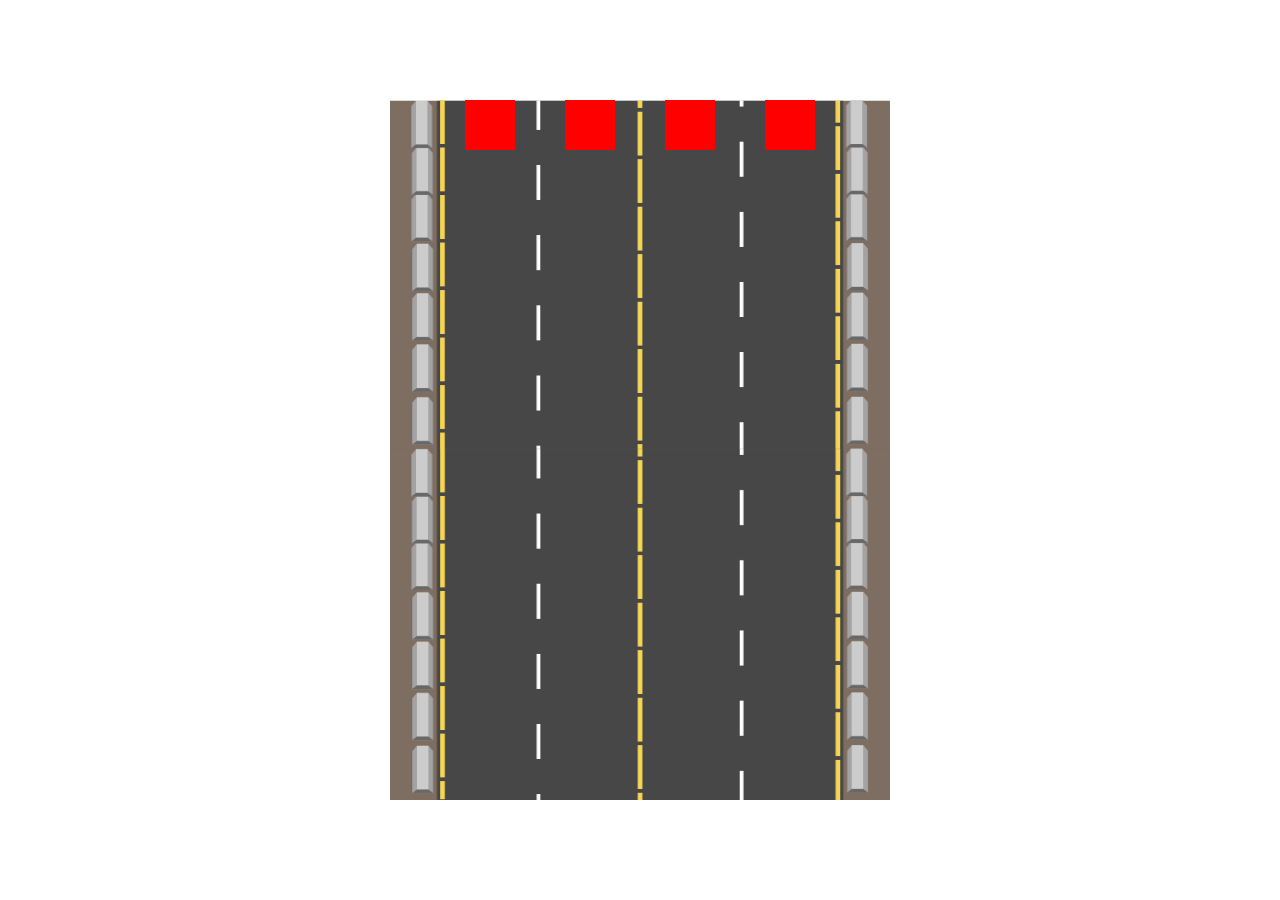
==== index.html @ d928bd82 "first commit" ====
<html>
  <head>
    <title></title>
    <link rel="stylesheet" href="racingcar.css">
  </head>
<body>
  <div class="road">
      <img src="logos/road.png">
      <div id="car1" class="car1"></div>
      <div id="car2" class="car2"></div>
      <div id="car3" class="car3"></div>
      <div id="car4" class="car4"></div>

  </div>
  <script src="racingcar.js"></script>
</body>
</html>
---- racingcar.css ----
body{
  display: flex;
  justify-content: center;
  align-items: center;
}
.road{
  width:500px;
  height:700px;
  position:relative;
  
}
.road img{
  width:500px;
  height:700px;
}
.car1,.car2,.car3,.car4{
  height:50px;
  width:50px;
  background-color: red;
  position:absolute;
  top:0;
}
.car1{
  left:75px;
  transition: top 3s;
}
.car2{
  left:175px;
  transition: top 2s;
}
.car3{
  left:275px;
  transition: top 4s;
}
.car4{
  left:375px;
  transition: top 3s;
}
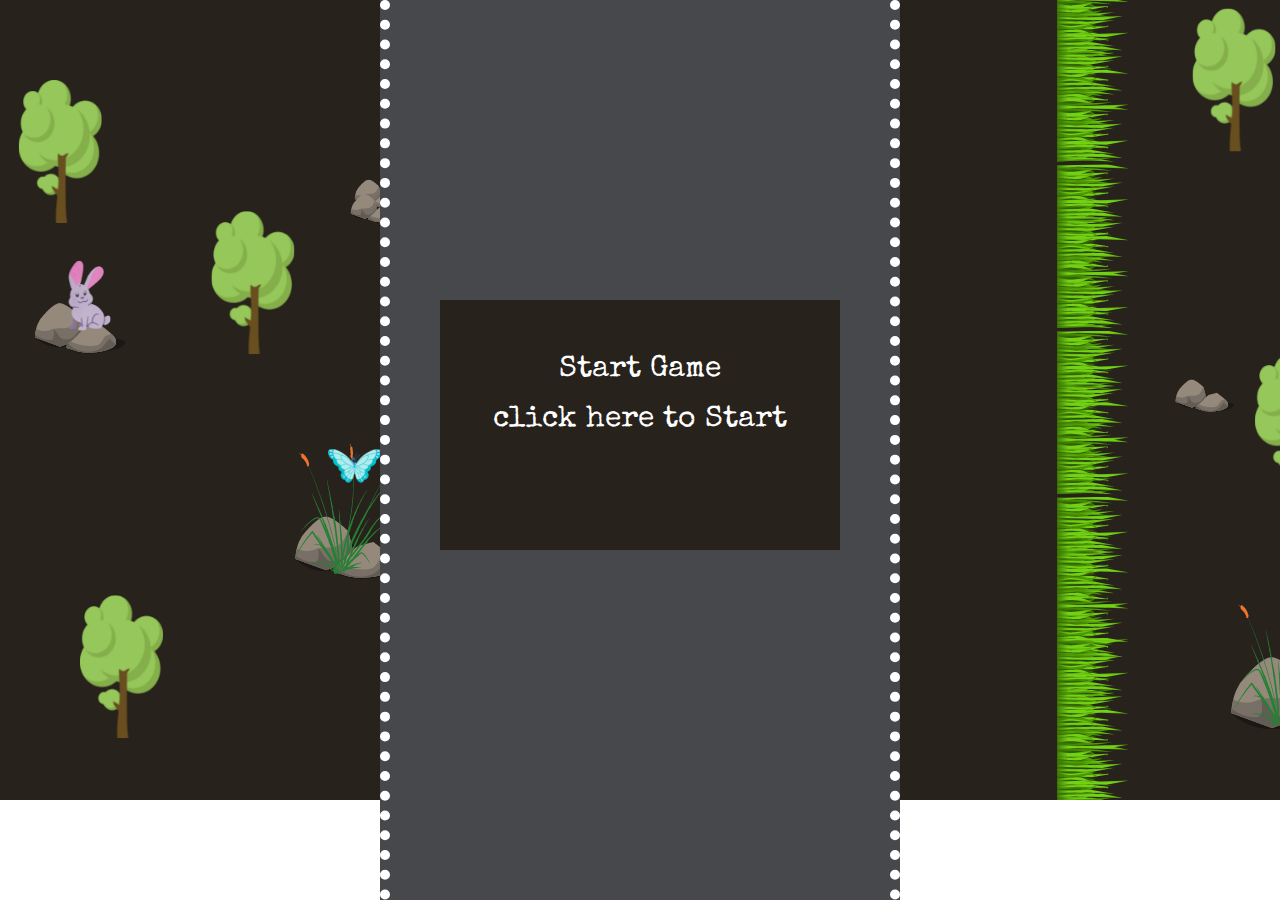
==== commit cbe70d1c: "first commit" ====
--- a/index.html
+++ b/index.html
@@ -1,17 +1,32 @@
-<html>
-  <head>
-    <title></title>
-    <link rel="stylesheet" href="racingcar.css">
-  </head>
+<!DOCTYPE html>
+<html lang="en">
+<head>
+  <meta charset="UTF-8">
+  <meta http-equiv="X-UA-Compatible" content="IE=edge">
+  <meta name="viewport" content="width=device-width, initial-scale=1.0">
+  <title>Document</title>
+  <link rel="stylesheet" href="cargame.css">
+  <link rel="preconnect" href="https://fonts.googleapis.com">
+<link rel="preconnect" href="https://fonts.gstatic.com" crossorigin>
+<link href="https://fonts.googleapis.com/css2?family=Special+Elite&display=swap" rel="stylesheet">
+</head>
 <body>
-  <div class="road">
-      <img src="logos/road.png">
-      <div id="car1" class="car1"></div>
-      <div id="car2" class="car2"></div>
-      <div id="car3" class="car3"></div>
-      <div id="car4" class="car4"></div>
+  <div class="main">
+    <div class="road">
+    </div>
+    <div class="banner">
+     <div class="sbanner">
+       <p id="f"></p>
+       <p id="s"></p>
+       <p id="t"></p>
+     </div>
+    </div>
+    <div class="scoreBoard">
+    </div>
+    <div class="highBoard">
 
+    </div>
   </div>
-  <script src="racingcar.js"></script>
+  <script src="cargame.js"></script>
 </body>
 </html>--- a/cargame.css
+++ b/cargame.css
@@ -0,0 +1,88 @@
+*{
+  padding:0;
+  margin:0;
+}
+.main{
+  height:100vh;
+  width:100%;
+  background-image: url('logos/back.png');
+  background-repeat: no-repeat;
+}
+.road{
+  border-left-style:dotted;
+  border-right-style:dotted;
+  border-color:white;
+  border-width: 10px;
+  height:100vh;
+  width:500px;
+  background-color: #47484c;
+  margin:auto;
+  position: relative;  
+  overflow: hidden;
+}
+.hide{
+  display: none;
+}
+.scoreBoard{
+  position: absolute;
+  top:15px;
+  left:150px;
+  font-size: 35px;
+  font-family: 'Special Elite', cursive;
+  color:white;
+}
+.highBoard{
+  position: absolute;
+  top:60px;
+  left:150px;
+  font-size: 35px;
+  font-family: 'Special Elite', cursive;
+  color:white;
+}
+.banner{
+  position:absolute;
+  top:300px;
+  height:250px;
+  width:400px;
+  background-color: #27221C;
+}
+.car{
+  display: flex;
+  justify-content: center;
+  align-items: center;
+  height:119px;
+  width:59px;
+  position:absolute;
+  top:600px;
+ 
+}
+.line{
+  height:120px;
+  width:15px;
+  background-color: white;
+  position: absolute;
+  margin-left:250px;
+}
+.enemy{
+  display: flex;
+  justify-content: center;
+  align-items: center;
+  position: absolute;
+  height:120px;
+  border-radius: 12px;
+  width:62px;
+  
+}
+.sbanner{
+  display: flex;
+  justify-content: center;
+  align-items: center;
+  flex-direction:column;
+  margin-top: 45px;
+  color:white;
+  font-family: 'Special Elite', cursive;
+}
+.sbanner p{
+  font-size: 30px;
+  line-height: 50px;
+}